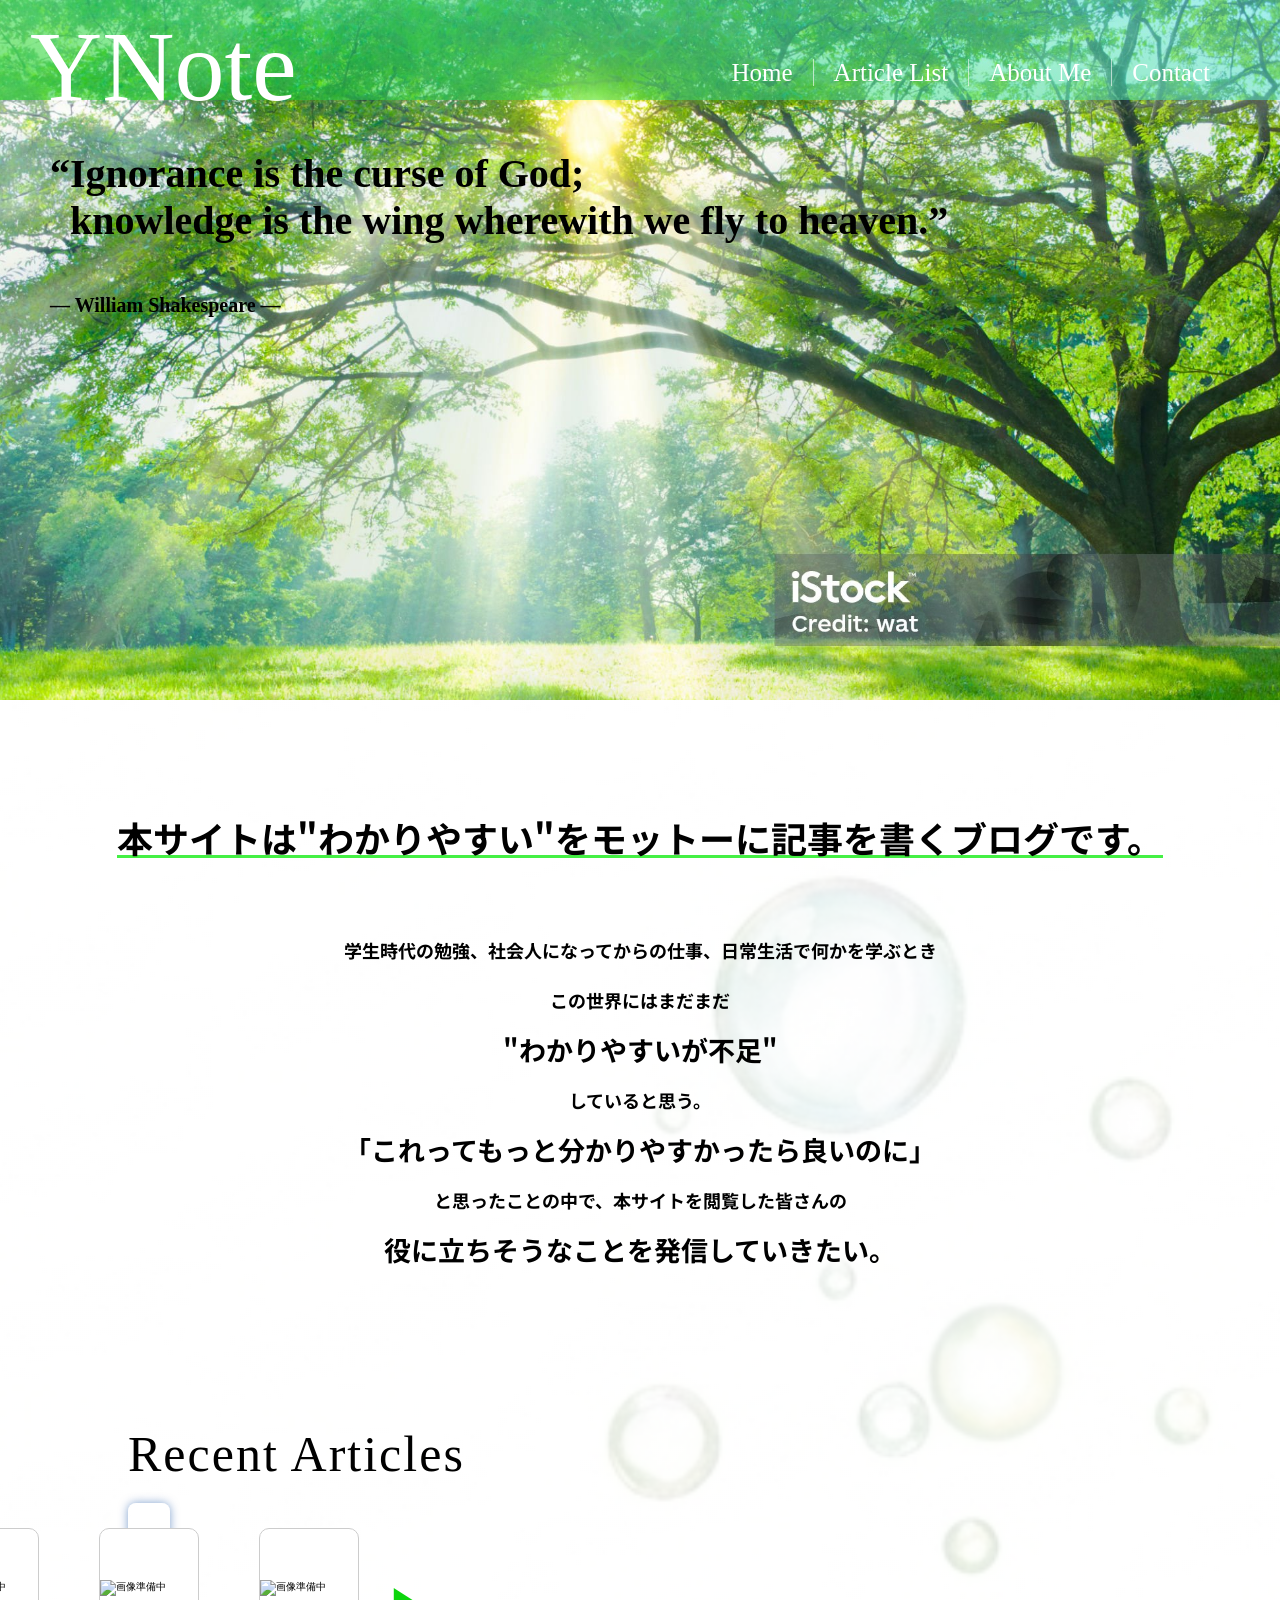
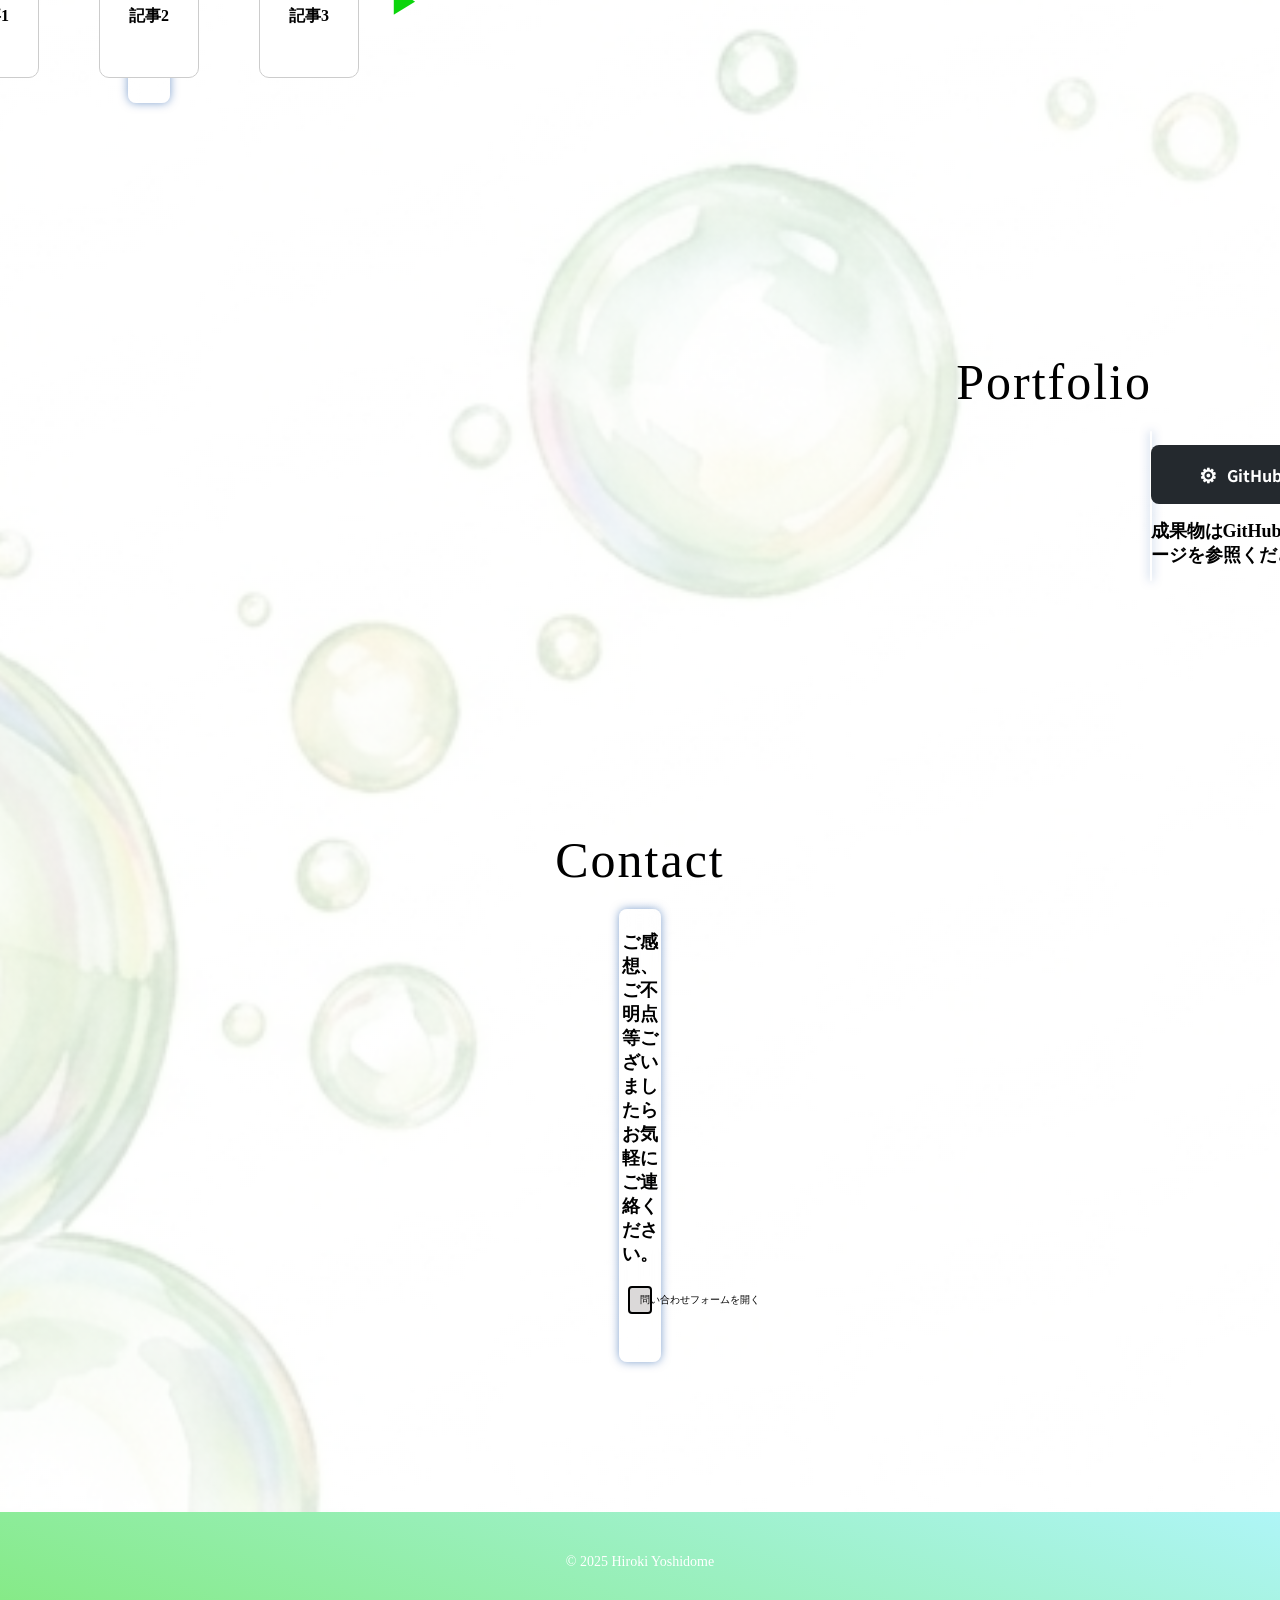
==== index.html @ c803e5a8 "Initial commit" ====
<!DOCTYPE html>
<html lang="ja">
<head>
    <meta charset="UTF-8">
    <meta name="viewport" content="width=device-width, initial-scale=1.0">
    <title>YNote - Home</title>
    <!-- style -->
    <link rel="stylesheet" href="style.css">
    <link rel="preconnect" href="https://fonts.googleapis.com">
    <link rel="preconnect" href="https://fonts.gstatic.com" crossorigin>
    <link href="https://fonts.googleapis.com/css2?family=Noto+Sans+JP:wght@100..900&display=swap" rel="stylesheet">
</head>
<body>
    <!-- ローディング画面 -->
    <!-- <div id="loading">
        <div class="spinner">
            <svg
                width="210mm"
                height="297mm"
                viewBox="0 0 210 297"
                version="1.1"
                id="svg1"
                xmlns="http://www.w3.org/2000/svg">

                <g id="layer1" mask="url(#layer3)">
                    <path
                    d="m 64.93641,15.544661 h 11.732617 v 0.917774 h -0.644922 q -0.644922,0 -1.885156,0.570508 -1.240234,0.570507 -2.257226,1.637109 -1.016993,1.066602 -2.505274,3.472656 l -8.111133,12.774414 v 8.433594 q 0,3.100586 0.694532,3.869531 0.942578,1.041797 2.976562,1.041797 h 1.091406 v 0.917773 H 51.740317 v -0.917773 h 1.190625 q 2.133203,0 3.026171,-1.289844 0.545704,-0.79375 0.545704,-3.621484 V 35.388411 L 47.275473,21.299349 Q 45.638364,18.81888 45.043051,18.198763 44.472543,17.578646 42.636996,16.710482 42.140903,16.462435 41.198325,16.462435 v -0.917774 h 14.386718 v 0.917774 h -0.744141 q -1.16582,0 -2.158007,0.545703 -0.967383,0.545703 -0.967383,1.637109 0,0.892969 1.513086,3.22461 l 7.019726,10.839648 6.598047,-10.368359 q 1.488281,-2.331641 1.488281,-3.472656 0,-0.694532 -0.37207,-1.240235 -0.347266,-0.545703 -1.016992,-0.843359 -0.669727,-0.322461 -2.00918,-0.322461 z m 11.807029,0 h 9.128125 L 106.43465,40.771028 V 21.373763 q 0,-3.100586 -0.69453,-3.869531 -0.91777,-1.041797 -2.90215,-1.041797 h -1.16582 v -0.917774 h 11.70781 v 0.917774 h -1.19062 q -2.13321,0 -3.02617,1.289844 -0.54571,0.79375 -0.54571,3.621484 V 49.72552 h -0.89297 L 85.549103,22.638802 v 20.711914 q 0,3.100586 0.669727,3.869531 0.942578,1.041797 2.902148,1.041797 h 1.190625 v 0.917773 H 78.603791 v -0.917773 h 1.16582 q 2.158008,0 3.050977,-1.289844 0.545703,-0.79375 0.545703,-3.621484 v -23.39082 q -1.463477,-1.711524 -2.232422,-2.257227 -0.74414,-0.545703 -2.207617,-1.016992 -0.719336,-0.223242 -2.182813,-0.223242 z M 126.7993,25.788997 q 5.15937,0 8.28476,3.919141 2.6541,3.348633 2.6541,7.689453 0,3.050976 -1.46347,6.176367 -1.46348,3.12539 -4.04317,4.71289 -2.55488,1.5875 -5.70508,1.5875 -5.13457,0 -8.16074,-4.092773 -2.55488,-3.447851 -2.55488,-7.739062 0,-3.125391 1.53789,-6.201172 1.5627,-3.100586 4.09277,-4.564063 2.53008,-1.488281 5.35782,-1.488281 z m -0.76895,1.612305 q -1.31465,0 -2.6541,0.79375 -1.31465,0.768945 -2.1332,2.728515 -0.81856,1.959571 -0.81856,5.035352 0,4.960937 1.95957,8.557617 1.98438,3.59668 5.20899,3.59668 2.40605,0 3.96875,-1.984375 1.56269,-1.984375 1.56269,-6.821289 0,-6.052344 -2.60449,-9.525 -1.76113,-2.38125 -4.48965,-2.38125 z m 21.65449,-8.408789 v 7.466211 h 5.30821 v 1.736328 h -5.30821 v 14.733984 q 0,2.207617 0.62012,2.976562 0.64492,0.768946 1.63711,0.768946 0.81856,0 1.5875,-0.496094 0.76895,-0.520898 1.19063,-1.513086 h 0.96738 q -0.86816,2.430859 -2.45566,3.671094 -1.5875,1.21543 -3.27422,1.21543 -1.14102,0 -2.23243,-0.620118 -1.0914,-0.644922 -1.6123,-1.810742 -0.5209,-1.190625 -0.5209,-3.646289 V 28.195052 h -3.59668 v -0.818555 q 1.36426,-0.545703 2.77813,-1.835547 1.43867,-1.314648 2.55488,-3.100586 0.57051,-0.942578 1.5875,-3.447851 z m 11.33574,16.023828 q -0.0248,5.060156 2.45566,7.9375 2.48047,2.877343 5.82911,2.877343 2.23242,0 3.86953,-1.215429 1.66191,-1.240235 2.77812,-4.216797 l 0.76895,0.496094 q -0.5209,3.398242 -3.02617,6.201171 -2.50528,2.778125 -6.27559,2.778125 -4.09277,0 -7.01973,-3.175 -2.90214,-3.199804 -2.90214,-8.582421 0,-5.829102 2.97656,-9.078516 3.00136,-3.274218 7.51582,-3.274218 3.81992,0 6.27558,2.530078 2.45567,2.505273 2.45567,6.72207 z m 0,-1.438672 h 10.51719 q -0.12403,-2.182812 -0.5209,-3.075781 -0.62012,-1.389063 -1.86035,-2.182813 -1.21543,-0.79375 -2.55488,-0.79375 -2.05879,0 -3.6959,1.612305 -1.61231,1.5875 -1.88516,4.440039 z"
                    id="titleText"
                    transform="translate(-9.2212166,99.512289)"
                    aria-label="YNote" />
                </g>
                <mask id="layer3">
                    <path
                    d="m 21.131953,101.04915 29.584734,32.65848 21.516168,-29.96895 -23.053037,31.50582 0.384217,22.66882 18.058212,-52.25356 6.147477,1.53687 1.53687,52.25356 -5.379043,-49.56404 32.658469,43.41656 -5.379039,-1.15265 0.768435,-48.02717 19.210864,21.13196 -7.30013,6.14747 -1.53687,10.75809 6.14748,6.14748 h 4.99483 l 8.06856,-3.84218 v -8.06856 l -2.3053,-8.45278 -7.68435,-2.68952 h 14.60026 l 18.05821,1.92108 -14.60026,-14.60026 1.53687,42.26391 8.06857,-11.1423 -2.30531,-12.29496 34.19534,1.92109 -14.60025,-2.68952 -7.30013,-6.14748 -4.99483,4.61061 -1.53687,7.68435 v 8.06856 l 6.14748,2.3053 h 7.68435 l 3.07374,-3.07373 11.91073,-18.82665"
                    id="titleMask" />
                </mask>
            </svg>
   
        </div>
    </div> -->
    <!-- コンテンツ部分 -->
    <div class="top">
        <div class="header">
            <!-- <p class="siteName">YNote</p> -->
            <a href="index.html" class="siteName">YNote</a>
            <div class="reader-container">
                <div class="three-lines-reader" id="menuButton">
                    <span><hr class="hr1"></span>
                    <span><hr class="hr2"></span>
                    <span><hr class="hr3"></span>
                </div>
                <div class="menu-container" id="menu">
                    <nav>
                        <ul>
                            <li><a href="index.html">Home</a></li>
                            <li><a href="ArticlesList.html">Article List</a></li>
                            <li><a href="AboutMe.html">About Me</a></li>
                            <li><a href="#Contact">Contact</a></li>
                        </ul>
                    </nav>
                </div>
            </div>
        </div>
        <div class="textContainer">
            <!-- <h1>Love the life you live. Live the life you love.</h1>  -->
            <h1 class="text1">“Ignorance is the curse of God; </h1>
            <h1 class="text2">knowledge is the wing wherewith we fly to heaven.”</h1>
            <h2>― William Shakespeare ―</h2>
        </div>
    </div>
    <div class="parent">
        <div class="siteIntroduction">
            <h1>本サイトは"わかりやすい"をモットーに記事を書くブログです。</h1>
            <h4>学生時代の勉強、社会人になってからの仕事、日常生活で何かを学ぶとき</h4>
            <h4>この世界にはまだまだ</h4><h2>"わかりやすいが不足"</h2><h4>していると思う。</h4>
            <h4></h4>
            <h2>「これってもっと分かりやすかったら良いのに」</h2>
            <h4>と思ったことの中で、本サイトを閲覧した皆さんの</h4>
            <h2>役に立ちそうなことを発信していきたい。</h2>
            
        </div>
        <!-- <section> -->
            <div class="backgroundImage1"></div>
            <div class="textAnimation" id="RecentArticles">Recent Articles</div>
            <div class="box1" id="box1ID">
                <div class="RecentArticlesBox child">
                    <button class="arrow left" id="prevBtn"><h2 class="buttonText">◀</h2></button>
                    <div class="articleContainer" id="articleBox"></div>
                    <button class="arrow right" id="nextBtn"><h2 class="buttonText">▶</h2></button>
                </div>
            </div>
        <!-- </section> -->
        <!-- <section> -->
            <div class="textAnimation" id="Portfolio">Portfolio</div>
            <div class="box2">
                <div class="profile-content">
                    <div class="links-grid">
                        <a href="https://github.com" target="_blank" rel="noopener noreferrer" class="link-item github">
                            <span class="link-icon">⚙</span>
                            <span class="link-text">GitHub</span>
                        </a>
                        <h2 class="GitHubText">成果物はGitHubのページを参照ください。</h2>
                        <!-- <a href="https://x.com" target="_blank" rel="noopener noreferrer" class="link-item x-sns">
                            <span class="link-icon">✦</span>
                            <span class="link-text">X (Twitter)</span>
                        </a>
                        <a href="ArticlesList.html" class="link-item blog">
                            <span class="link-icon">✉</span>
                            <span class="link-text">Articles</span>
                        </a> -->
                    </div>
                </div>
            </div>
        <!-- </section> -->
        <!-- <section> -->
            <div class="textAnimation" id="Contact">Contact</div>
            <div class="box3">
                <h2 class="ContactText">ご感想、ご不明点等ございましたらお気軽にご連絡ください。</h2>
                <button id="toggleContactForm" class="ContactFormButton">問い合わせフォームを開く</button>
                <form action="/my-handling-form-page" method="post" id="contactFormBody">
                    <p>
                        <label for="name">Name:</label>
                        <input type="text" id="name" name="user_name" />
                    </p>
                    <p>
                        <label for="mail">Email:</label>
                        <input type="email" id="mail" name="user_email" />
                    </p>
                    <p>
                        <label for="msg">Message:</label>
                        <textarea id="msg" name="user_message"></textarea>
                    </p>
                    <button class="SubmitButton" type="submit">Submit</button>
                </form>
            </div>
        <!-- <section> -->
    </div>
    <footer>
        <p>© 2025 Hiroki Yoshidome</p>
    </footer>
    <script src="vivus.min.js"></script>
    <!-- <script>
        new Vivus('svg1', {duration: 200});
    </script> -->

    <script>
    window.addEventListener('DOMContentLoaded', () => {
        new Vivus('svg1', {duration: 200, type: 'delayed'});
    });
    </script>

    <!-- <script src="loadingAnimation.js"></script> -->
    <script src="menubutton.js"></script>
    <script src="elementsAnimation.js"></script>
    <script src="articleCardsRender.js"></script>
    <script src="contactToggle.js"></script>

</body>
</html>
---- style.css ----
/* ==========================================
   共通・リセットCSS
   ========================================== */
* {
  margin: 0;
  padding: 0;
  box-sizing: border-box;
}

html {
  font-size: 62.5%;
}

/* ローディング画面 */
#loading {
  width: 100vw;
  height: 100vh;
  background-color: white;
  position: fixed;
  top: 0;
  left: 0;
}

#titleText {
  font-size: 50.8px;
  font-family: 'Times New Roman';
  stroke-width: 30;
  white-space: pre;
}

#titleMask {
  fill: none;
  stroke-width: 25;
  stroke: #fff;
  fill-opacity: 1;
  stroke-dasharray: none;
}

.loaded {
  opacity: 0;
  visibility: hidden;
}

/* ==========================================
   トップ・ヘッダー部分
   ========================================== */
.top {
  width: 100%;
  height: 700px;
  background-image: url(images/image1.jpg);
  /* background-image: url(images/背景画像6.png); */
  background-size: cover;
  
  background-position: center;
  background-attachment: fixed;
  /* background-attachment: scroll; */
  position: relative;
}

.header {
  width: 100%;
  height: 100px;
  background: linear-gradient(20deg, rgba(12, 213, 12, 0.5), rgba(95, 236, 239, 0.5));
  position: fixed;
  top: 0;
  left: 0;
  display: flex;
  justify-content: space-between;
  
  /* 【改善】中央揃えから「下揃え」に変更 */
  align-items: flex-end;           
  
  /* 【改善】下端にぴったりくっつけるための下パディング、右端の余白を多めに(50px) */
  padding: 0 50px 0px 30px;        
  z-index: 999;
}

.siteName {
  font-family: 'Times New Roman', Times, serif;
  color: white;
  font-size: 7rem; /* スマホサイズ */
  /* position: absolute;
  top: 10px;
  left: 10px; */
  text-decoration: none;
  line-height: 1;  /* 文字の余計な上下余白を消して下端に密着させる */
  margin-bottom: -1.2rem;
}

.reader-container {
  height: auto;
  display: flex;
  flex-direction: column;
  align-items: flex-end;
  /* スマホの三本ラインボタン用の下マージン微調整 */
  margin-bottom: 25px; 
}

.three-lines-reader {
  position: relative;
  width: 30px;
  height: 40px;
  z-index: 5;
  cursor: pointer;
}

.hr1, .hr2, .hr3 {
  width: 30px;
  height: 5px;
  background-color: white;
  position: absolute;
}
.hr1 { top: 5px; }
.hr2 { top: 15px; }
.hr3 { top: 25px; }

.menu-container {
  width: 200px;
  height: 400px;
  background: linear-gradient(60deg, rgba(12, 213, 12, 1), rgba(95, 236, 239, 1));
  display: none;
  position: absolute; 
  top: 50px;
  right: 0;
  z-index: 4;
}

.menu-container nav {
  margin-top: 50px;
  margin-left: 15px;
}

.menu-container nav ul li {
  list-style: none;
  margin-bottom: 30px;
}

.menu-container nav ul li a {
  font-family: 'Times New Roman', Times, serif;
  color: white;
  font-size: 3rem;
  text-decoration: none;
}

.menu-container.active {
  display: block;
  z-index: 6;
}

/* メインタイトルコンテナ */
.textContainer {
  width: auto;
  height: auto;
  position: absolute;
  top: 150px;
  left: 50px;
  z-index: 1;
}

.top h1 {
  font-family: 'Times New Roman', Times, serif;
  color: black;
  font-size: 4rem;
}

.text2 {
  transform: translateX(20px);
}

.top h2 {
  font-family: 'Times New Roman', Times, serif;
  color: black;
  margin-top: 50px;
  font-size: 2rem;
}

/* ==========================================
   メインコンテンツ部分
   ========================================== */
.parent {
  width: 100%;
  height: auto;
  display: flex;
  flex-direction: column;
  align-items: center;
  position: relative;
  padding-top: 100px;
  padding-bottom: 150px;

  background-image: 
    linear-gradient(rgba(255, 255, 255, 0.75), rgba(255, 255, 255, 0.75)), /* 白地の背景（文字を読みやすく遮る膜） */
    url(images/背景画像10.png);                                         /* 生成した緑の画像 */
  
  background-size: cover;
  background-position: center;
  background-repeat: no-repeat;
  background-attachment: scroll; /* コンテンツと一緒にスクロール */
}

/* サイト紹介 */
.siteIntroduction {
  width: 90%;
  max-width: 1100px;
  text-align: center;
  font-size: 1.8rem;
  line-height: 2.8rem;
  margin-bottom: 100px;
  font-family: 'Times New Roman', Times, serif;
}

.siteIntroduction h1 {
  display: inline-block;
  text-decoration: underline rgb(68, 240, 68);
  font-family: "Noto Sans JP", sans-serif;
  line-height: 7.5rem;
  margin-bottom: 50px;
}

.siteIntroduction h2, .siteIntroduction h4 {
  font-family: "Noto Sans JP", sans-serif;
  line-height: 5rem;
}

/* アニメーション用テキストの共通設定 */
.textAnimation {
  font-size: 5rem;
  font-family: "Times New Roman", 游明朝, YuMincho, serif;
  letter-spacing: 2px;
  opacity: 0;
  transition: opacity 2s;
  width: 90%;
  max-width: 1100px;
}

.textAnimation.active {
  opacity: 1;
}

#RecentArticles { margin-top: 50px; text-align: left; }
.box1 { margin-top: 20px; }
#Portfolio { margin-top: 250px; text-align: right; }
.box2 { margin-top: 20px; }
#Contact { margin-top: 250px; text-align: center; }
.box3 { margin-top: 20px; }

/* コンテンツボックスの共通設定 */
.box1, .box2, .box3 {
  width: 1px;
  background-color: rgba(255, 255, 255, 0.1);
  border: 1px solid rgba(255, 255, 255, 0.4);
  border-radius: 8px;
  backdrop-filter: blur(10px);
  box-shadow: 0 0 10px rgba(0, 68, 157, 0.5);
  transition: opacity 1s, width 2s;
  opacity: 0;
  display: flex;
  justify-content: center;
  align-items: center;
}

.box1.active, .box2.active, .box3.active {
  width: 90%;
  opacity: 1;
}

/* ------------------------------------------
   【改善】box1（記事一覧）とカードのスマホ版設定
   ------------------------------------------ */
.box1 {
  height: auto; /* 【変更】縦並びに対応するため高さを自動可変に */
  padding: 20px;
}

.RecentArticlesBox {
  width: 100%;
  max-width: 100%;
  display: flex;
  flex-direction: column; /* 【変更】スマホでは矢印とカードを縦に並べる */
  justify-content: center;
  align-items: center;
  gap: 15px;
}

.articleContainer {
  display: flex;
  flex-direction: column; /* 【変更】スマホではカード同士を縦に並べる */
  gap: 1.5rem;
  width: 100%;
  align-items: center;
}

.card {
  width: 100%; 
  max-width: 400px;           /* 【変更】スマホでは横幅いっぱいの横長カード */
  height: auto;           /* 【変更】高さは中身に合わせる */
  min-height: 100px;
  background: white;
  display: flex;
  flex-direction: row;    /* 【変更】画像とタイトルを左右に並べる */
  align-items: center;
  border-radius: 10px;
  border: 1px solid #ccc;
  padding: 10px;
  margin: 0;              /* スマホ時は左右マージン不要 */
  gap: 15px;              /* 画像とテキストの間の隙間 */
}

.card-img {
  width: 80px;            /* 【変更】スマホでの画像サイズを固定 */
  height: 80px;
  object-fit: cover;
  border-radius: 6px;     /* 画像の角も少し丸める */
}

.card-title {
  font-size: 1.6rem;
  font-weight: bold;
  text-align: left;       /* 【変更】左右並びなので左寄せに */
  margin-top: 0;
}

/* 矢印ボタン（スマホ用） */
.arrow {
  font-size: 2rem;
  background: none;
  border: none;
  cursor: pointer;
  padding: 5px;
}

/* スマホでは矢印を上下の向きに見せるため、90度回転させる */
#prevBtn .buttonText { transform: rotate(90deg); display: inline-block; }
#nextBtn .buttonText { transform: rotate(90deg); display: inline-block; }

.buttonText {
  color: rgba(12, 213, 12);
  font-size: 3rem;
}

.buttonText:hover {
  color: #3E9CF2;
  transform: scale(1.1);
  text-shadow: 2px 2px 4px rgba(0,0,0,0.5);
  transition: color transform 0.5s;
}

/* ------------------------------------------
   box2 & box3 設定
   ------------------------------------------ */
.box2 { height: 150px; }

.profile-content {
  width: 90%;
  max-width: 90%;
  display: flex;
  flex-direction: column; /* 【変更】スマホでは矢印とカードを縦に並べる */
  /* justify-content: center; */
  justify-content: flex-start;
  align-items: center;
  gap: 15px;
}

/* 関連リンクのボタン設定 */
.links-grid {
  display: grid;
  grid-template-columns: repeat(auto-fit, minmax(180px, 1fr));
  gap: 15px;
  width: 100%;
}
.link-item {
  display: flex;
  align-items: center;
  justify-content: center;
  gap: 10px;
  padding: 15px;
  border-radius: 8px;
  text-decoration: none;
  font-size: 1.6rem;
  font-weight: bold;
  font-family: "Noto Sans JP", sans-serif;
  transition: background-color 0.3s, transform 0.2s, color 0.3s;
  max-width: 250px;
}
/* リンクボタンの個別カラー（文字色を統一しつつ、背景で個性を出す） */
.link-item.github {
  background-color: #24292e;
  color: #ffffff;
}
.link-item.x-sns {
  background-color: #111111;
  color: #ffffff;
}
.link-item.blog {
  background-color: rgba(12, 213, 12, 0.8);
  color: #ffffff;
}
.link-item:hover {
  transform: scale(1.05);
  box-shadow: 0 5px 15px rgba(0,0,0,0.2);
  opacity: 0.9;
}
.link-icon {
  font-size: 2rem;
}

.GitHubText {
  font-size: 1.8rem;
}


.box3 {
  height: auto;
  padding: 20px;
  flex-direction: column;
}

.ContactText {
  font-size: 1.8rem;
  margin-bottom: 15px;
}

.ContactFormButton {
  padding: 0.5em 1em;
  font-size: 1em;
  background-color: #dbd9d9;
  border: 2px solid #000;
  border-radius: 4px;
  margin: 0.5em;
  white-space: nowrap;
  display: inline-block;
  max-width: 100%;
}

.ContactFormButton:hover {
  background-color: #3E9CF2;
  transform: scale(1.1);
  transition: background-color transform 0.2s;
}

form {
  display: inline-block;
  padding: 1em;
  border: 1px solid #ccc;
  border-radius: 1em;
  background-color: white;
}

p + p { margin-top: 1em; }

label {
  display: inline-block;
  min-width: 90px;
  text-align: right;
  font-size: 1.4rem;
}

input, textarea {
  font: 1em sans-serif;
  width: 100%;
  max-width: 300px;
  box-sizing: border-box;
  border: 1px solid #999;
}

input:focus, textarea:focus {
  outline-style: solid;
  outline-color: #000;
}

textarea {
  vertical-align: top;
  height: 5em;
}

.SubmitButton {
  width: 100px;
  height: 25px;
  background-color: #dbd9d9;
  border: 2px solid #000;
  border-radius: 4px;
  margin: 0.5em;
}

#contactFormBody {
  opacity: 0;
  max-height: 0;
  overflow: hidden;
  transition: opacity 0.5s ease, max-height 0.5s ease;
  pointer-events: none;
}

#contactFormBody.active {
  opacity: 1;
  max-height: 1000px;
  pointer-events: auto;
}

/* フッター */
footer {
  width: 100%;
  height: 100px;
  background: linear-gradient(20deg, rgba(12, 213, 12, 0.5), rgba(95, 236, 239, 0.5));
  display: flex;
  align-items: center;
  justify-content: center;
}

footer p {
  font-size: 1.4rem;
  color: white;
}




  /* ------------------------------------------
     【改善】PC画面での記事カード・box1を元の「横並び」に戻す
     ------------------------------------------ */
@media screen and (min-width: 768px) {
  .box1 {
    height: 200px; /* PCでの元の高さを維持 */
  }

  .RecentArticlesBox {
    flex-direction: row; /* 【PC戻し】左右矢印と中央カードを横並びに */
    gap: 0;
  }

  .articleContainer {
    flex-direction: row; /* 【PC戻し】カード同士を横並びに */
    gap: 1rem;
    width: auto;
  }

  .card {
    width: 100px;        /* PCでの元のサイズに戻す */
    height: 150px;
    flex-direction: column; /* 【PC戻し】上画像・下タイトルの縦並び */
    justify-content: center;
    margin: 0 25px;
    padding: 0;
    gap: 0;
  }

  .card-img {
    width: 100%;        /* PCでの元のサイズ感に自動調整 */
    height: auto;
    border-radius: 0;
  }

  .card-title {
    font-size: 1.6rem;
    text-align: center; /* 【PC戻し】中央揃え */
    margin-top: 1rem;
  }

  /* 矢印を元の向きに戻す */
  #prevBtn .buttonText { transform: none; }
  #nextBtn .buttonText { transform: none; }


  /* 4. PC用の配置位置（元のデザイン通り） */
  .box1.active, .box2.active, .box3.active {
    width: 70%;
  }

  #RecentArticles, .box1 {
    align-self: flex-start;
    margin-left: 10%;
  }

  #Portfolio, .box2 {
    align-self: flex-end;
    margin-right: 10%;
  }

  .about-container {
    margin-top: 100px;
  }
  .about-section {
    padding: 50px 40px;
  }
  .career-timeline li {
    flex-direction: row; /* 横並びにしてスマートに */
    gap: 30px;
  }
  .career-timeline .year {
    min-width: 130px; /* 年数の幅を固定 */
  }  
}

/* ==========================================
   【PC向けのスタイル（画面幅 850px 以上で適用）】
   ========================================== */
@media screen and (min-width: 850px) { /* ← 条件を 850px 以上に変更しました */

  .siteName {
    font-family: 'Times New Roman', Times, serif;
    color: white;
    font-size: 10rem; /* PCサイズ */
    /* position: absolute;
    top: 10px;
    left: 10px; */
    text-decoration: none;
    line-height: 1;  /* 文字の余計な上下余白を消して下端に密着させる */
    margin-bottom: -1.7rem;
  }

  /* 1. 3本ラインボタン（スマホ用）を完全に消す */
  .three-lines-reader {
    display: none !important;
  }

  /* 2. 親コンテナをヘッダーいっぱいに広げ、中身を「下詰め」にする */
  .reader-container {
    height: 100%;                /* ヘッダーの高さ100pxいっぱいに広げる */
    justify-content: flex-end;   /* 中身（メニュー）を一番下（底辺）に沈める */
  }

  /* 3. メニューコンテナをPC用の横並びヘッダーにする */
  .menu-container {
    display: block !important; 
    position: static;          
    width: auto;
    height: auto;
    background: none;          
    margin-bottom: -1rem;  
  }

  .menu-container nav {
    margin: 0;
    padding: 0;
  }

  /* メニュー項目を横並びにする */
  .menu-container nav ul {
    display: flex;             
    gap: 0; 
  }

  .menu-container nav ul li {
    margin-bottom: 0;
    list-style: none;
  }

  /* メニューの文字と縦線の設定 */
  .menu-container nav ul li a {
    color: white;
    font-size: 2.5rem;       
    text-decoration: none;
    padding: 0 20px;          /* 文字の左右の余白（ぶつからないように少しタイトに調整） */
    border-right: 1px solid rgba(255, 255, 255, 0.6); /* 項目間の縦線 */
    line-height: 1;
  }

  /* 一番最後の項目（Contact）の右側の縦線は消す */
  .menu-container nav ul li:last-child a {
    border-right: none;
  }

  .menu-container nav ul li a:hover {
    color: yellow;
    font-size: 2.2rem;
    text-shadow: 2px 2px 4px rgba(0,0,0,0.5);
  }

  /* 4. PC用の配置位置（元のデザインの通り） */
  .box1.active, .box2.active, .box3.active {
    width: 70%;
  }

  #RecentArticles, .box1 {
    align-self: flex-start;
    margin-left: 10%;
    margin-right: 0;
  }

  #Portfolio, .box2 {
    align-self: flex-end;
    margin-right: 10%;
    margin-left: 0;
  }

  #Contact, .box3 {
    align-self: center;
    margin-left: 0;
    margin-right: 0;
  }
}

/* @media screen and (min-width: 2000px) {
  .top {
    height: 900px; 
    background-size: 2048px auto;
  }
  
} */
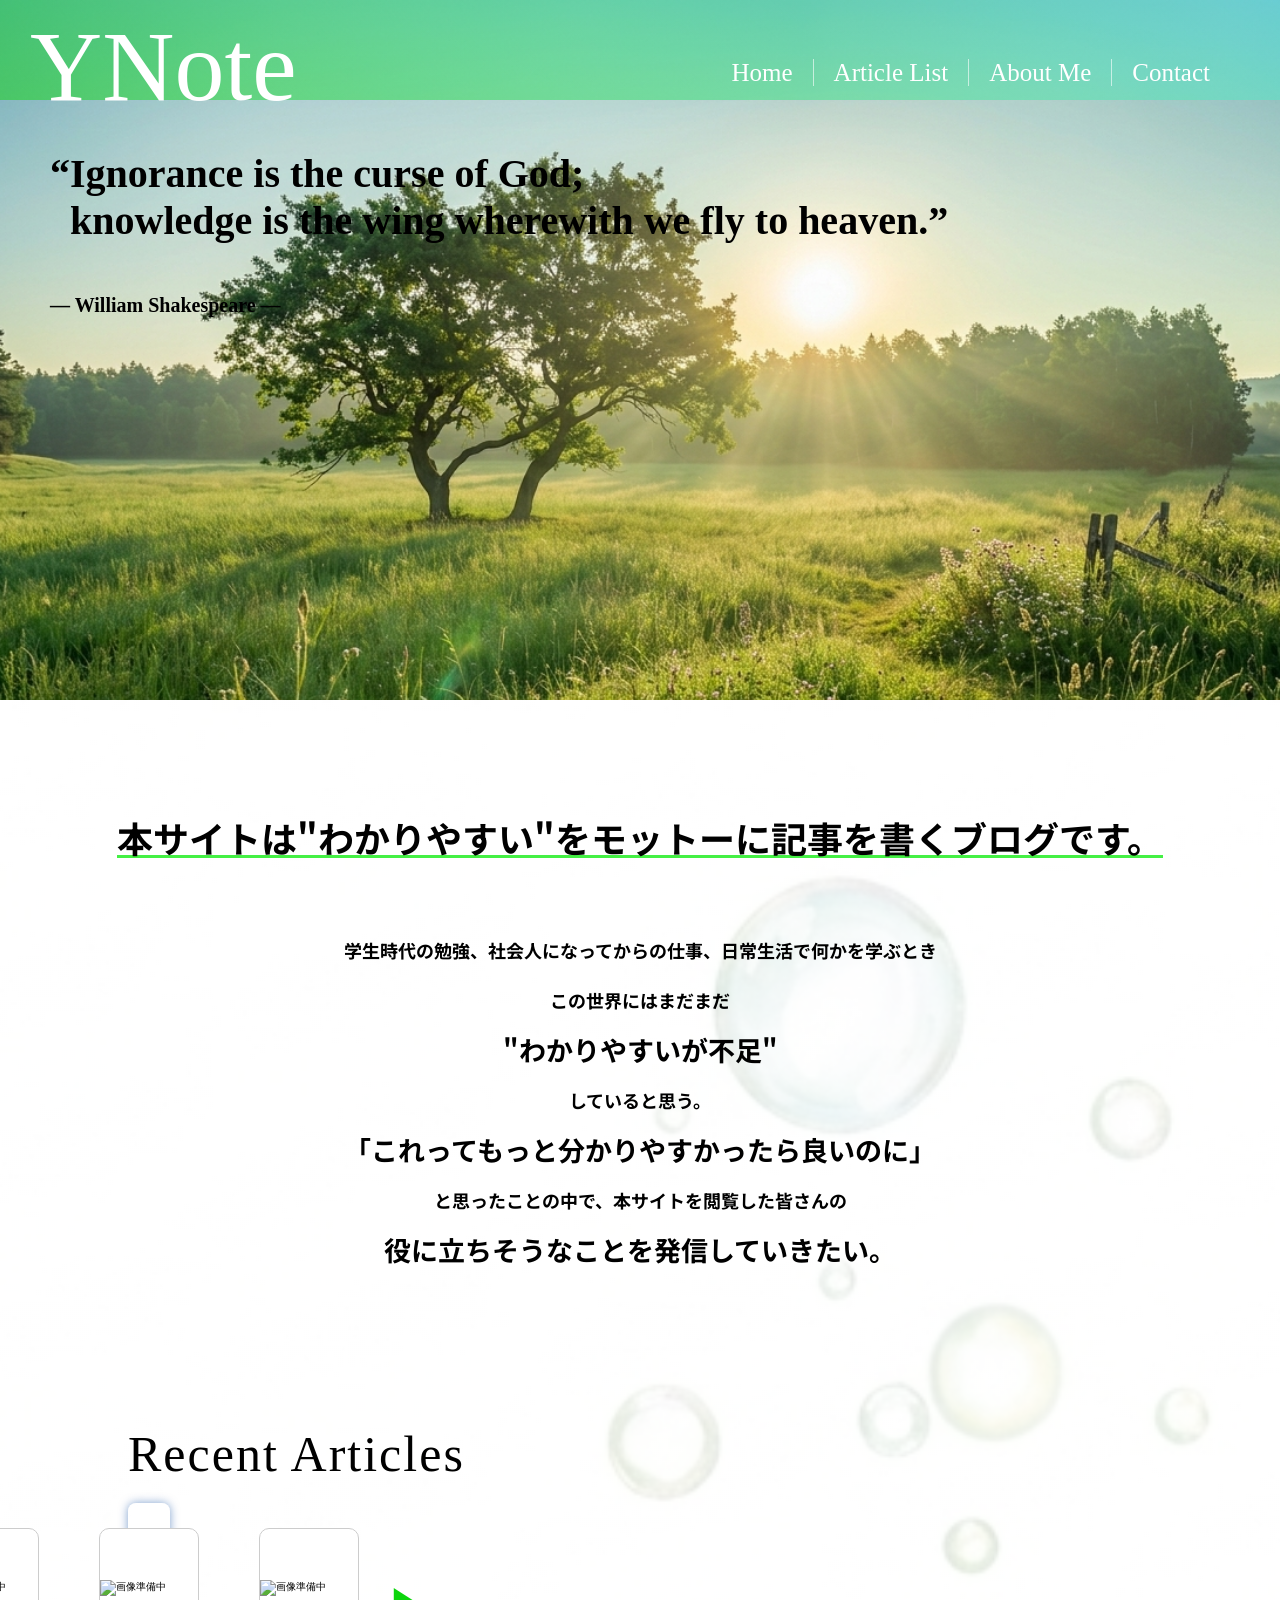
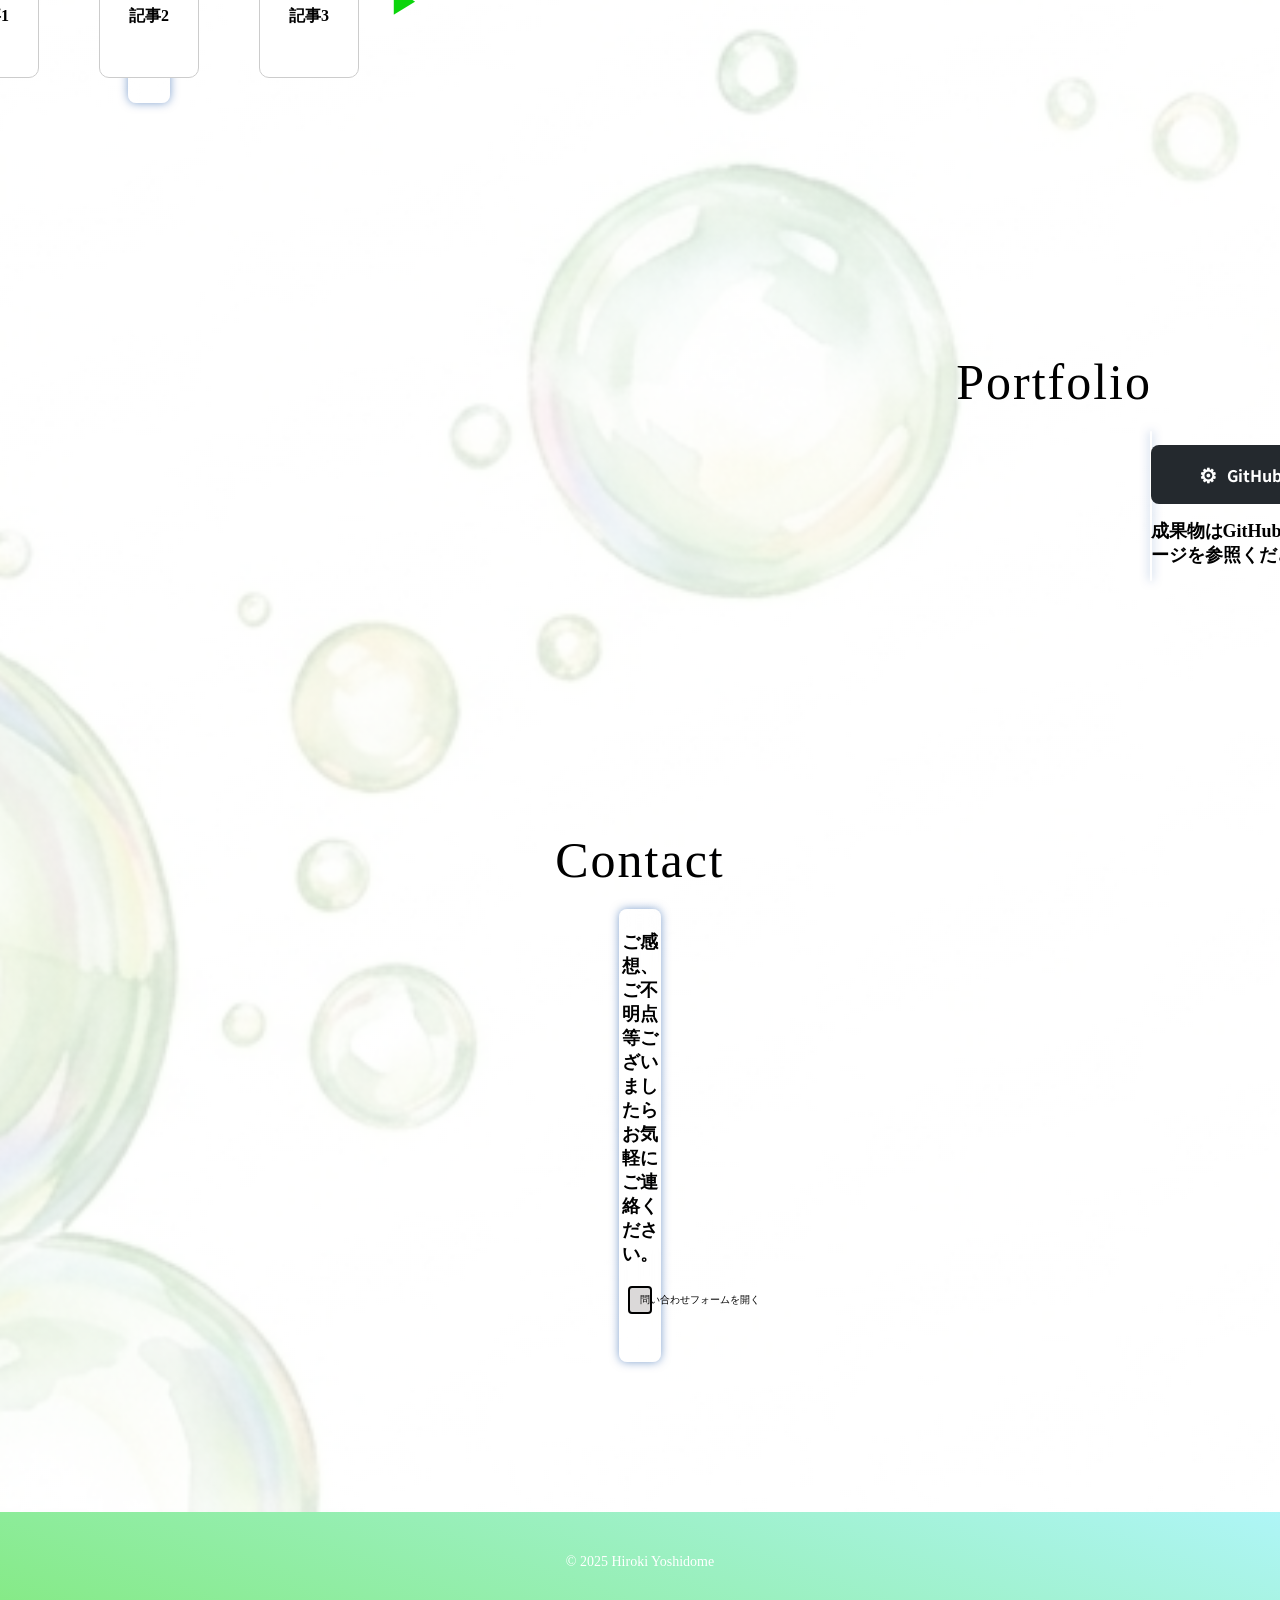
==== commit dc28863e: "READMEの作成と画像の変更、およびgitignoreの編集。" ====
--- a/index.html
+++ b/index.html
@@ -5,7 +5,7 @@
     <meta name="viewport" content="width=device-width, initial-scale=1.0">
     <title>YNote - Home</title>
     <!-- style -->
-    <link rel="stylesheet" href="style.css">
+    <link rel="stylesheet" href="css/style.css">
     <link rel="preconnect" href="https://fonts.googleapis.com">
     <link rel="preconnect" href="https://fonts.gstatic.com" crossorigin>
     <link href="https://fonts.googleapis.com/css2?family=Noto+Sans+JP:wght@100..900&display=swap" rel="stylesheet">
@@ -95,7 +95,7 @@
             <div class="box2">
                 <div class="profile-content">
                     <div class="links-grid">
-                        <a href="https://github.com" target="_blank" rel="noopener noreferrer" class="link-item github">
+                        <a href="https://github.com/Glimmer0-shine" target="_blank" rel="noopener noreferrer" class="link-item github">
                             <span class="link-icon">⚙</span>
                             <span class="link-text">GitHub</span>
                         </a>
@@ -150,10 +150,10 @@
     </script>
 
     <!-- <script src="loadingAnimation.js"></script> -->
-    <script src="menubutton.js"></script>
-    <script src="elementsAnimation.js"></script>
-    <script src="articleCardsRender.js"></script>
-    <script src="contactToggle.js"></script>
+    <script src="js/menubutton.js"></script>
+    <script src="js/elementsAnimation.js"></script>
+    <script src="js/articleCardsRender.js"></script>
+    <script src="js/contactToggle.js"></script>
 
 </body>
 </html>
--- a/css/style.css
+++ b/css/style.css
@@ -0,0 +1,697 @@
+/* ==========================================
+   共通・リセットCSS
+   ========================================== */
+* {
+  margin: 0;
+  padding: 0;
+  box-sizing: border-box;
+}
+
+html {
+  font-size: 62.5%;
+}
+
+/* ローディング画面 */
+#loading {
+  width: 100vw;
+  height: 100vh;
+  background-color: white;
+  position: fixed;
+  top: 0;
+  left: 0;
+}
+
+#titleText {
+  font-size: 50.8px;
+  font-family: 'Times New Roman';
+  stroke-width: 30;
+  white-space: pre;
+}
+
+#titleMask {
+  fill: none;
+  stroke-width: 25;
+  stroke: #fff;
+  fill-opacity: 1;
+  stroke-dasharray: none;
+}
+
+.loaded {
+  opacity: 0;
+  visibility: hidden;
+}
+
+/* ==========================================
+   トップ・ヘッダー部分
+   ========================================== */
+.top {
+  width: 100%;
+  height: 700px;
+  background-image: url(../images/image5.png);
+  /* background-image: url(images/背景画像6.png); */
+  background-size: cover;
+  
+  background-position: center;
+  background-attachment: fixed;
+  /* background-attachment: scroll; */
+  position: relative;
+}
+
+.header {
+  width: 100%;
+  height: 100px;
+  background: linear-gradient(20deg, rgba(12, 213, 12, 0.5), rgba(95, 236, 239, 0.5));
+  position: fixed;
+  top: 0;
+  left: 0;
+  display: flex;
+  justify-content: space-between;
+  
+  /* 【改善】中央揃えから「下揃え」に変更 */
+  align-items: flex-end;           
+  
+  /* 【改善】下端にぴったりくっつけるための下パディング、右端の余白を多めに(50px) */
+  padding: 0 50px 0px 30px;        
+  z-index: 999;
+}
+
+.siteName {
+  font-family: 'Times New Roman', Times, serif;
+  color: white;
+  font-size: 7rem; /* スマホサイズ */
+  /* position: absolute;
+  top: 10px;
+  left: 10px; */
+  text-decoration: none;
+  line-height: 1;  /* 文字の余計な上下余白を消して下端に密着させる */
+  margin-bottom: -1.2rem;
+}
+
+.reader-container {
+  height: auto;
+  display: flex;
+  flex-direction: column;
+  align-items: flex-end;
+  /* スマホの三本ラインボタン用の下マージン微調整 */
+  margin-bottom: 25px; 
+}
+
+.three-lines-reader {
+  position: relative;
+  width: 30px;
+  height: 40px;
+  z-index: 5;
+  cursor: pointer;
+}
+
+.hr1, .hr2, .hr3 {
+  width: 30px;
+  height: 5px;
+  background-color: white;
+  position: absolute;
+}
+.hr1 { top: 5px; }
+.hr2 { top: 15px; }
+.hr3 { top: 25px; }
+
+.menu-container {
+  width: 200px;
+  height: 400px;
+  background: linear-gradient(60deg, rgba(12, 213, 12, 1), rgba(95, 236, 239, 1));
+  display: none;
+  position: absolute; 
+  top: 50px;
+  right: 0;
+  z-index: 4;
+}
+
+.menu-container nav {
+  margin-top: 50px;
+  margin-left: 15px;
+}
+
+.menu-container nav ul li {
+  list-style: none;
+  margin-bottom: 30px;
+}
+
+.menu-container nav ul li a {
+  font-family: 'Times New Roman', Times, serif;
+  color: white;
+  font-size: 3rem;
+  text-decoration: none;
+}
+
+.menu-container.active {
+  display: block;
+  z-index: 6;
+}
+
+/* メインタイトルコンテナ */
+.textContainer {
+  width: auto;
+  height: auto;
+  position: absolute;
+  top: 150px;
+  left: 50px;
+  z-index: 1;
+}
+
+.top h1 {
+  font-family: 'Times New Roman', Times, serif;
+  color: black;
+  font-size: 4rem;
+}
+
+.text2 {
+  transform: translateX(20px);
+}
+
+.top h2 {
+  font-family: 'Times New Roman', Times, serif;
+  color: black;
+  margin-top: 50px;
+  font-size: 2rem;
+}
+
+/* ==========================================
+   メインコンテンツ部分
+   ========================================== */
+.parent {
+  width: 100%;
+  height: auto;
+  display: flex;
+  flex-direction: column;
+  align-items: center;
+  position: relative;
+  padding-top: 100px;
+  padding-bottom: 150px;
+
+  background-image: 
+    linear-gradient(rgba(255, 255, 255, 0.75), rgba(255, 255, 255, 0.75)), /* 白地の背景（文字を読みやすく遮る膜） */
+    url(../images/背景画像10.png);                                         /* 生成した緑の画像 */
+  
+  background-size: cover;
+  background-position: center;
+  background-repeat: no-repeat;
+  background-attachment: scroll; /* コンテンツと一緒にスクロール */
+}
+
+/* サイト紹介 */
+.siteIntroduction {
+  width: 90%;
+  max-width: 1100px;
+  text-align: center;
+  font-size: 1.8rem;
+  line-height: 2.8rem;
+  margin-bottom: 100px;
+  font-family: 'Times New Roman', Times, serif;
+}
+
+.siteIntroduction h1 {
+  display: inline-block;
+  text-decoration: underline rgb(68, 240, 68);
+  font-family: "Noto Sans JP", sans-serif;
+  line-height: 7.5rem;
+  margin-bottom: 50px;
+}
+
+.siteIntroduction h2, .siteIntroduction h4 {
+  font-family: "Noto Sans JP", sans-serif;
+  line-height: 5rem;
+}
+
+/* アニメーション用テキストの共通設定 */
+.textAnimation {
+  font-size: 5rem;
+  font-family: "Times New Roman", 游明朝, YuMincho, serif;
+  letter-spacing: 2px;
+  opacity: 0;
+  transition: opacity 2s;
+  width: 90%;
+  max-width: 1100px;
+}
+
+.textAnimation.active {
+  opacity: 1;
+}
+
+#RecentArticles { margin-top: 50px; text-align: left; }
+.box1 { margin-top: 20px; }
+#Portfolio { margin-top: 250px; text-align: right; }
+.box2 { margin-top: 20px; }
+#Contact { margin-top: 250px; text-align: center; }
+.box3 { margin-top: 20px; }
+
+/* コンテンツボックスの共通設定 */
+.box1, .box2, .box3 {
+  width: 1px;
+  background-color: rgba(255, 255, 255, 0.1);
+  border: 1px solid rgba(255, 255, 255, 0.4);
+  border-radius: 8px;
+  backdrop-filter: blur(10px);
+  box-shadow: 0 0 10px rgba(0, 68, 157, 0.5);
+  transition: opacity 1s, width 2s;
+  opacity: 0;
+  display: flex;
+  justify-content: center;
+  align-items: center;
+}
+
+.box1.active, .box2.active, .box3.active {
+  width: 90%;
+  opacity: 1;
+}
+
+/* ------------------------------------------
+   【改善】box1（記事一覧）とカードのスマホ版設定
+   ------------------------------------------ */
+.box1 {
+  height: auto; /* 【変更】縦並びに対応するため高さを自動可変に */
+  padding: 20px;
+}
+
+.RecentArticlesBox {
+  width: 100%;
+  max-width: 100%;
+  display: flex;
+  flex-direction: column; /* 【変更】スマホでは矢印とカードを縦に並べる */
+  justify-content: center;
+  align-items: center;
+  gap: 15px;
+}
+
+.articleContainer {
+  display: flex;
+  flex-direction: column; /* 【変更】スマホではカード同士を縦に並べる */
+  gap: 1.5rem;
+  width: 100%;
+  align-items: center;
+}
+
+.card {
+  width: 100%; 
+  max-width: 400px;           /* 【変更】スマホでは横幅いっぱいの横長カード */
+  height: auto;           /* 【変更】高さは中身に合わせる */
+  min-height: 100px;
+  background: white;
+  display: flex;
+  flex-direction: row;    /* 【変更】画像とタイトルを左右に並べる */
+  align-items: center;
+  border-radius: 10px;
+  border: 1px solid #ccc;
+  padding: 10px;
+  margin: 0;              /* スマホ時は左右マージン不要 */
+  gap: 15px;              /* 画像とテキストの間の隙間 */
+}
+
+.card-img {
+  width: 80px;            /* 【変更】スマホでの画像サイズを固定 */
+  height: 80px;
+  object-fit: cover;
+  border-radius: 6px;     /* 画像の角も少し丸める */
+}
+
+.card-title {
+  font-size: 1.6rem;
+  font-weight: bold;
+  text-align: left;       /* 【変更】左右並びなので左寄せに */
+  margin-top: 0;
+}
+
+/* 矢印ボタン（スマホ用） */
+.arrow {
+  font-size: 2rem;
+  background: none;
+  border: none;
+  cursor: pointer;
+  padding: 5px;
+}
+
+/* スマホでは矢印を上下の向きに見せるため、90度回転させる */
+#prevBtn .buttonText { transform: rotate(90deg); display: inline-block; }
+#nextBtn .buttonText { transform: rotate(90deg); display: inline-block; }
+
+.buttonText {
+  color: rgba(12, 213, 12);
+  font-size: 3rem;
+}
+
+.buttonText:hover {
+  color: #3E9CF2;
+  transform: scale(1.1);
+  text-shadow: 2px 2px 4px rgba(0,0,0,0.5);
+  transition: color transform 0.5s;
+}
+
+/* ------------------------------------------
+   box2 & box3 設定
+   ------------------------------------------ */
+.box2 { height: 150px; }
+
+.profile-content {
+  width: 90%;
+  max-width: 90%;
+  display: flex;
+  flex-direction: column; /* 【変更】スマホでは矢印とカードを縦に並べる */
+  /* justify-content: center; */
+  justify-content: flex-start;
+  align-items: center;
+  gap: 15px;
+}
+
+/* 関連リンクのボタン設定 */
+.links-grid {
+  display: grid;
+  grid-template-columns: repeat(auto-fit, minmax(180px, 1fr));
+  gap: 15px;
+  width: 100%;
+}
+.link-item {
+  display: flex;
+  align-items: center;
+  justify-content: center;
+  gap: 10px;
+  padding: 15px;
+  border-radius: 8px;
+  text-decoration: none;
+  font-size: 1.6rem;
+  font-weight: bold;
+  font-family: "Noto Sans JP", sans-serif;
+  transition: background-color 0.3s, transform 0.2s, color 0.3s;
+  max-width: 250px;
+}
+/* リンクボタンの個別カラー（文字色を統一しつつ、背景で個性を出す） */
+.link-item.github {
+  background-color: #24292e;
+  color: #ffffff;
+}
+.link-item.x-sns {
+  background-color: #111111;
+  color: #ffffff;
+}
+.link-item.blog {
+  background-color: rgba(12, 213, 12, 0.8);
+  color: #ffffff;
+}
+.link-item:hover {
+  transform: scale(1.05);
+  box-shadow: 0 5px 15px rgba(0,0,0,0.2);
+  opacity: 0.9;
+}
+.link-icon {
+  font-size: 2rem;
+}
+
+.GitHubText {
+  font-size: 1.8rem;
+}
+
+
+.box3 {
+  height: auto;
+  padding: 20px;
+  flex-direction: column;
+}
+
+.ContactText {
+  font-size: 1.8rem;
+  margin-bottom: 15px;
+}
+
+.ContactFormButton {
+  padding: 0.5em 1em;
+  font-size: 1em;
+  background-color: #dbd9d9;
+  border: 2px solid #000;
+  border-radius: 4px;
+  margin: 0.5em;
+  white-space: nowrap;
+  display: inline-block;
+  max-width: 100%;
+}
+
+.ContactFormButton:hover {
+  background-color: #3E9CF2;
+  transform: scale(1.1);
+  transition: background-color transform 0.2s;
+}
+
+form {
+  display: inline-block;
+  padding: 1em;
+  border: 1px solid #ccc;
+  border-radius: 1em;
+  background-color: white;
+}
+
+p + p { margin-top: 1em; }
+
+label {
+  display: inline-block;
+  min-width: 90px;
+  text-align: right;
+  font-size: 1.4rem;
+}
+
+input, textarea {
+  font: 1em sans-serif;
+  width: 100%;
+  max-width: 300px;
+  box-sizing: border-box;
+  border: 1px solid #999;
+}
+
+input:focus, textarea:focus {
+  outline-style: solid;
+  outline-color: #000;
+}
+
+textarea {
+  vertical-align: top;
+  height: 5em;
+}
+
+.SubmitButton {
+  width: 100px;
+  height: 25px;
+  background-color: #dbd9d9;
+  border: 2px solid #000;
+  border-radius: 4px;
+  margin: 0.5em;
+}
+
+#contactFormBody {
+  opacity: 0;
+  max-height: 0;
+  overflow: hidden;
+  transition: opacity 0.5s ease, max-height 0.5s ease;
+  pointer-events: none;
+}
+
+#contactFormBody.active {
+  opacity: 1;
+  max-height: 1000px;
+  pointer-events: auto;
+}
+
+/* フッター */
+footer {
+  width: 100%;
+  height: 100px;
+  background: linear-gradient(20deg, rgba(12, 213, 12, 0.5), rgba(95, 236, 239, 0.5));
+  display: flex;
+  align-items: center;
+  justify-content: center;
+}
+
+footer p {
+  font-size: 1.4rem;
+  color: white;
+}
+
+
+
+
+  /* ------------------------------------------
+     【改善】PC画面での記事カード・box1を元の「横並び」に戻す
+     ------------------------------------------ */
+@media screen and (min-width: 768px) {
+  .box1 {
+    height: 200px; /* PCでの元の高さを維持 */
+  }
+
+  .RecentArticlesBox {
+    flex-direction: row; /* 【PC戻し】左右矢印と中央カードを横並びに */
+    gap: 0;
+  }
+
+  .articleContainer {
+    flex-direction: row; /* 【PC戻し】カード同士を横並びに */
+    gap: 1rem;
+    width: auto;
+  }
+
+  .card {
+    width: 100px;        /* PCでの元のサイズに戻す */
+    height: 150px;
+    flex-direction: column; /* 【PC戻し】上画像・下タイトルの縦並び */
+    justify-content: center;
+    margin: 0 25px;
+    padding: 0;
+    gap: 0;
+  }
+
+  .card-img {
+    width: 100%;        /* PCでの元のサイズ感に自動調整 */
+    height: auto;
+    border-radius: 0;
+  }
+
+  .card-title {
+    font-size: 1.6rem;
+    text-align: center; /* 【PC戻し】中央揃え */
+    margin-top: 1rem;
+  }
+
+  /* 矢印を元の向きに戻す */
+  #prevBtn .buttonText { transform: none; }
+  #nextBtn .buttonText { transform: none; }
+
+
+  /* 4. PC用の配置位置（元のデザイン通り） */
+  .box1.active, .box2.active, .box3.active {
+    width: 70%;
+  }
+
+  #RecentArticles, .box1 {
+    align-self: flex-start;
+    margin-left: 10%;
+  }
+
+  #Portfolio, .box2 {
+    align-self: flex-end;
+    margin-right: 10%;
+  }
+
+  .about-container {
+    margin-top: 100px;
+  }
+  .about-section {
+    padding: 50px 40px;
+  }
+  .career-timeline li {
+    flex-direction: row; /* 横並びにしてスマートに */
+    gap: 30px;
+  }
+  .career-timeline .year {
+    min-width: 130px; /* 年数の幅を固定 */
+  }  
+}
+
+/* ==========================================
+   【PC向けのスタイル（画面幅 850px 以上で適用）】
+   ========================================== */
+@media screen and (min-width: 850px) { /* ← 条件を 850px 以上に変更しました */
+
+  .siteName {
+    font-family: 'Times New Roman', Times, serif;
+    color: white;
+    font-size: 10rem; /* PCサイズ */
+    /* position: absolute;
+    top: 10px;
+    left: 10px; */
+    text-decoration: none;
+    line-height: 1;  /* 文字の余計な上下余白を消して下端に密着させる */
+    margin-bottom: -1.7rem;
+  }
+
+  /* 1. 3本ラインボタン（スマホ用）を完全に消す */
+  .three-lines-reader {
+    display: none !important;
+  }
+
+  /* 2. 親コンテナをヘッダーいっぱいに広げ、中身を「下詰め」にする */
+  .reader-container {
+    height: 100%;                /* ヘッダーの高さ100pxいっぱいに広げる */
+    justify-content: flex-end;   /* 中身（メニュー）を一番下（底辺）に沈める */
+  }
+
+  /* 3. メニューコンテナをPC用の横並びヘッダーにする */
+  .menu-container {
+    display: block !important; 
+    position: static;          
+    width: auto;
+    height: auto;
+    background: none;          
+    margin-bottom: -1rem;  
+  }
+
+  .menu-container nav {
+    margin: 0;
+    padding: 0;
+  }
+
+  /* メニュー項目を横並びにする */
+  .menu-container nav ul {
+    display: flex;             
+    gap: 0; 
+  }
+
+  .menu-container nav ul li {
+    margin-bottom: 0;
+    list-style: none;
+  }
+
+  /* メニューの文字と縦線の設定 */
+  .menu-container nav ul li a {
+    color: white;
+    font-size: 2.5rem;       
+    text-decoration: none;
+    padding: 0 20px;          /* 文字の左右の余白（ぶつからないように少しタイトに調整） */
+    border-right: 1px solid rgba(255, 255, 255, 0.6); /* 項目間の縦線 */
+    line-height: 1;
+  }
+
+  /* 一番最後の項目（Contact）の右側の縦線は消す */
+  .menu-container nav ul li:last-child a {
+    border-right: none;
+  }
+
+  .menu-container nav ul li a:hover {
+    color: yellow;
+    font-size: 2.2rem;
+    text-shadow: 2px 2px 4px rgba(0,0,0,0.5);
+  }
+
+  /* 4. PC用の配置位置（元のデザインの通り） */
+  .box1.active, .box2.active, .box3.active {
+    width: 70%;
+  }
+
+  #RecentArticles, .box1 {
+    align-self: flex-start;
+    margin-left: 10%;
+    margin-right: 0;
+  }
+
+  #Portfolio, .box2 {
+    align-self: flex-end;
+    margin-right: 10%;
+    margin-left: 0;
+  }
+
+  #Contact, .box3 {
+    align-self: center;
+    margin-left: 0;
+    margin-right: 0;
+  }
+}
+
+/* @media screen and (min-width: 2000px) {
+  .top {
+    height: 900px; 
+    background-size: 2048px auto;
+  }
+  
+} */
